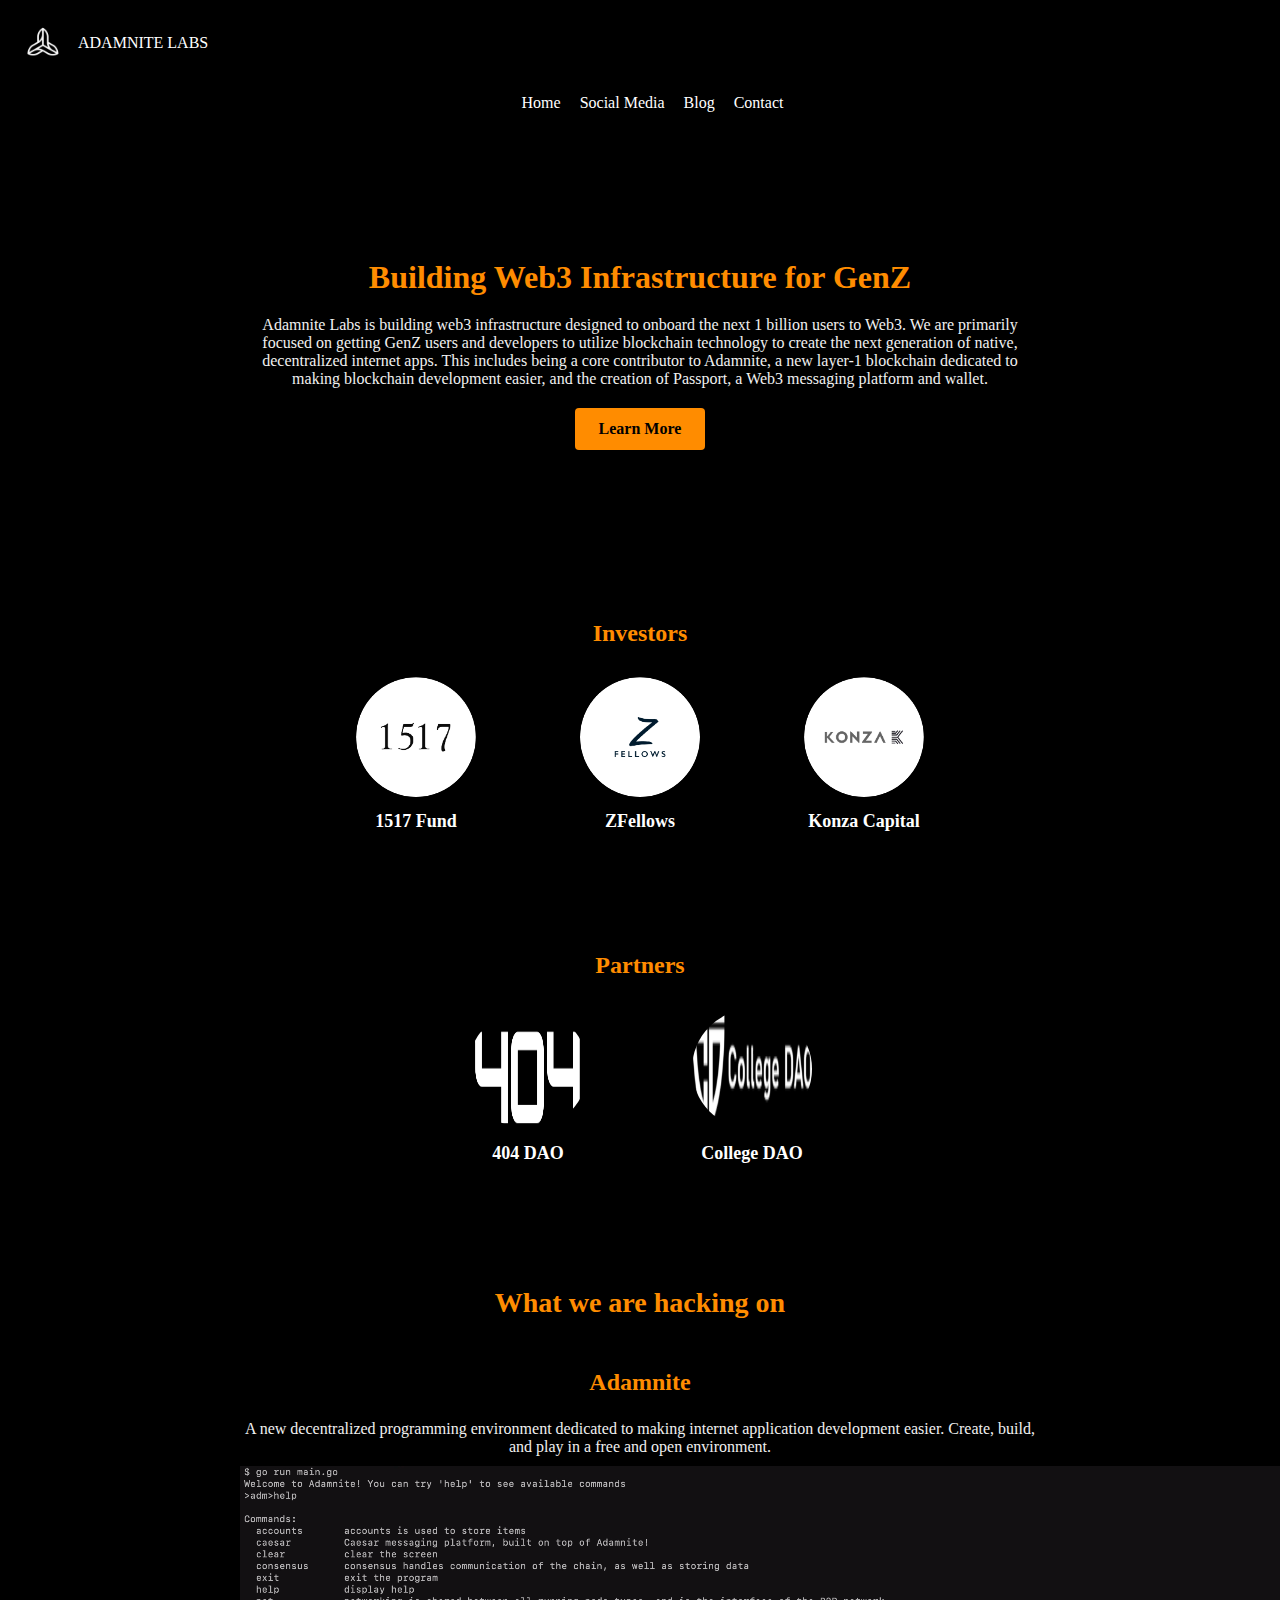
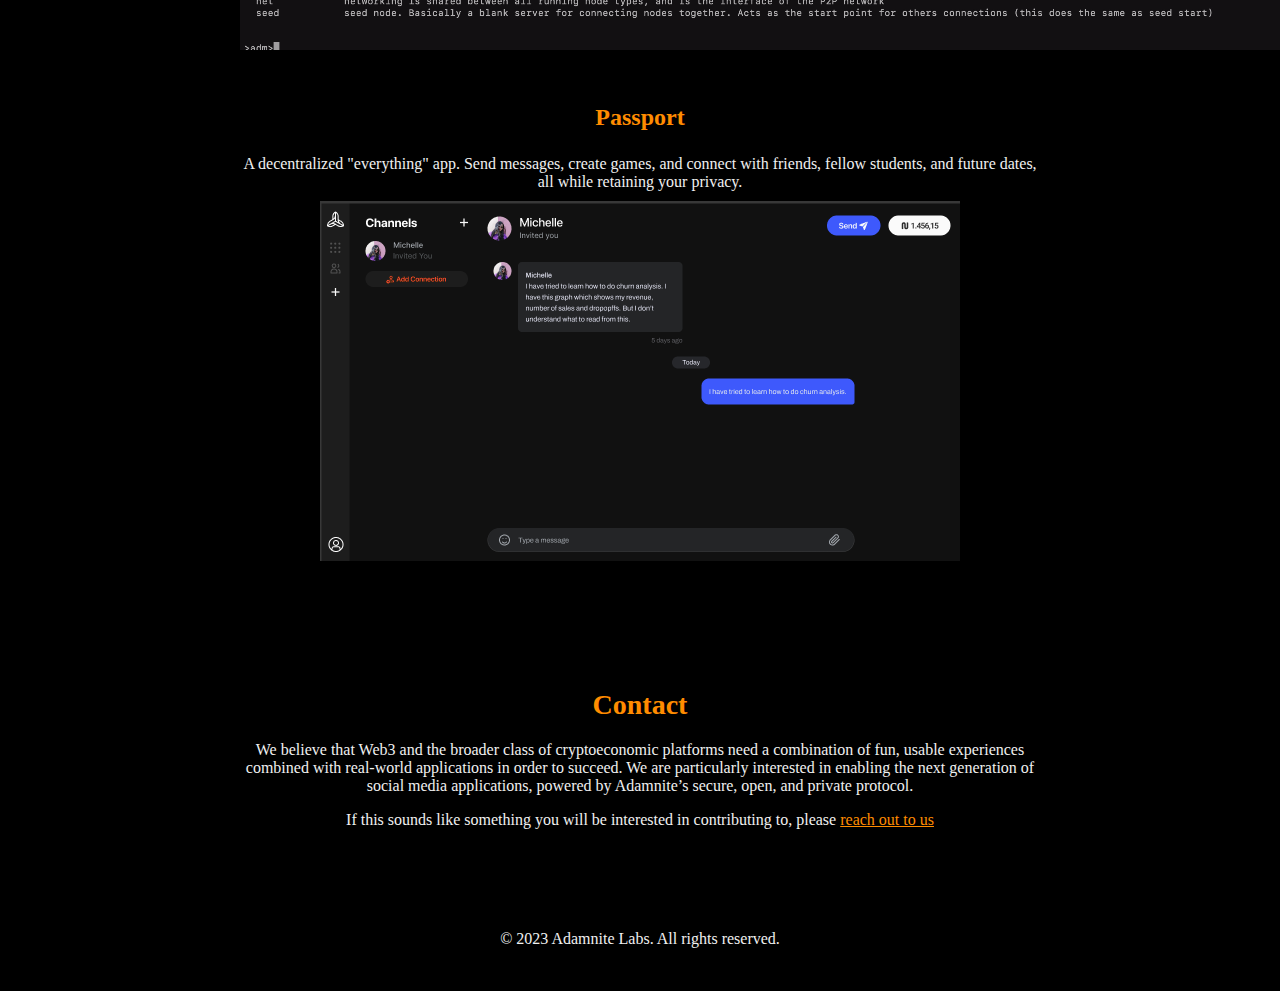
==== index.html @ 5af7b46d "Add files for website" ====
<!DOCTYPE html>
<html lang="en">
<head>
  <meta charset="UTF-8">
  <meta name="viewport" content="width=device-width, initial-scale=1.0">
  <title>Adamnite Labs - Building Web3 Infrastructure for GenZ</title>
  <link rel="stylesheet" href="styles.css">
</head>
<body>
  <header>
      <div class="logo">
        <img src="Logo.png" alt="Adamnite Labs Logo">
        <he>ADAMNITE LABS</he>
      </div>
    <nav>
      <ul class="navigation">
        <li><a href="#home">Home</a></li>
        <li><a href="#social">Social Media</a></li>
        <li><a href="#blog">Blog</a></li>
        <li><a href="#contact">Contact</a></li>
      </ul>
    </nav>
  </header>

  <div class="hero">
    <h1 class="tagline">Building Web3 Infrastructure for GenZ</h1>
    <p class="description">Adamnite Labs is building web3 infrastructure designed to onboard the next 1 billion users to Web3. We are primarily focused on getting GenZ users and developers to utilize blockchain technology to create the next generation of native, decentralized internet apps. This includes being a core contributor to Adamnite, a new layer-1 blockchain dedicated to making blockchain development easier, and the creation of Passport, a Web3 messaging platform and wallet.</p>
    <a href="#" class="cta-button">Learn More</a>
  </div>

  <section class="partners">
    <h2>Investors</h2>
    <div class="partner">
      <img src="1517.png" alt="Partner 1">
      <h3>1517 Fund</h3>
    </div>
    <div class="partner">
      <img src="z-fellows.png" alt="Partner 2">
      <h3>ZFellows</h3>
    </div>
    <div class="partner">
      <img src="konza.png" alt="Partner 3">
      <h3>Konza Capital</h3>
    </div>
  </section>

  <section class="partners">
    <h2>Partners</h2>
    <div class="partner">
      <img src="404.png" alt="Partner 1">
      <h3>404 DAO</h3>
    </div>
    <div class="partner">
      <img src="CollegeDAO.png" alt="Partner 2">
      <h3>College DAO</h3>
    </div>
  </section>
  

  <section id="products" class="section">
    <div class="container">
      <h2>What we are hacking on</h2>
      <div class="product">
        <h3>Adamnite</h3>
        <p>A new decentralized programming environment dedicated to making internet application development easier. Create, build, and play in a free and open environment.</p>
        <img src="adamnite.png" alt="Adamnite Screenshot">
      </div>
      <div class="product">
        <h3>Passport</h3>
        <p>A decentralized "everything" app. Send messages, create games, and connect with friends, fellow students, and future dates, all while retaining your privacy.
        </p>
        <img src="passport.png" alt="Passport Screenshot">
      </div>
    </div>
  </section>

  <section id="features" class="section">
    <div class="container">
      <h2>Contact</h2>
      <p>We believe that Web3 and the broader class of cryptoeconomic platforms need a combination of fun, usable experiences combined with real-world applications in order to succeed. We are particularly interested in enabling the next generation of social media applications, powered by Adamnite’s secure, open, and private protocol.</p>
      <p>If this sounds like something you will be interested in contributing to, please <a href = "mailto:adamnite-labs@proton.me">reach out to us</a></p>
    </div>
  </section>

  <footer>
    <p>&copy; 2023 Adamnite Labs. All rights reserved.</p>
  </footer>

  <script src="script.js"></script>
</body>
</html>
---- styles.css ----
/* Global Styles */
body {
  background-color: #000;
  color: #fff;
}

h1, h2, h3, h4, h5, h6 {
  color: #ff8c00;
}

p {
  color: #f0f0f0;
  margin-bottom: 15px;
}

a {
  color: #ff8c00;
}

/* Header */
header {
  background-color: #000;
  padding: 10px;
}




.logo {
  display: flex;
  align-items: center;
  margin-bottom: 10px;
}

.logo img {
  width: 50px;
  margin-right: 10px;
}

.logo h3 {
  color: #fff;
  font-size: 20px;
  font-weight: bold;
  margin: 0;
}


.tagline h2 {
  font-size: 18px;
  margin: 0;
  align-items: center;
}

nav {
  display: flex;
  justify-content: center;
}

.navigation li {
  display: inline-block;
  margin-right: 15px;
}

.navigation a {
  color: #fff;
  text-decoration: none;
}

/* Hero Section */
.hero {
  background-color: #000;
  color: #fff;
  padding: 100px 0;
  text-align: center;
}

.tagline {
  color: #ff8c00;;
  font-size: 32px;
  margin-bottom: 20px;
}

.description {
  color: #f0f0f0;
  text-align: center;
  max-width: 800px;
  margin: 0 auto 20px;
}

.cta-button {
  display: inline-block;
  padding: 12px 24px;
  background-color: #ff8c00;;
  color: #000;
  text-decoration: none;
  font-weight: bold;
  border-radius: 4px;
}

.cta-button:hover {
  background-color: #fff;
  color: #ff8c00;;
}

/* Footer */
footer {
  background-color: #000;
  padding: 20px;
  text-align: center;
}

.social-media li {
  display: inline-block;
  margin-right: 10px;
}

.social-media a {
  color: #fff;
  text-decoration: none;
}

.social-media a:hover {
  color: #ff8c00;;
}
/* Sections */
.section {
  padding: 50px 0;
}

.container {
  max-width: 800px;
  margin: 0 auto;
  text-align: center;
}

.section h2 {
  font-size: 28px;
  margin-bottom: 20px;
}

/* Products */
.product {
  margin-top: 50px;
}

.product h3 {
  font-size: 24px;
  color: #ff8c00;
}

.product p {
  margin-bottom: 10px;
}


/* Rest of the CSS styles... */

/* Partner Section */
.partners {
  background-color: #000;
  color: #fff;
  padding: 50px 0;
  text-align: center;
}

.partners h2 {
  color: #ff8c00;
  font-size: 24px;
  margin-bottom: 30px;
}

.partner {
  display: inline-block;
  width: 200px;
  margin: 0 10px;
  text-align: center;
}

.partner img {
  width: 120px;
  height: 120px;
  border-radius: 50%;
  margin-bottom: 10px;
}

.partner h3 {
  color: #fff;
  font-size: 18px;
  margin: 0;
}

.partner p {
  color: #f0f0f0;
  font-size: 14px;
}


#particles-js {
  position: fixed;
  top: 5;
  left: 2;
  width: 30%;
  height: 30%;
  z-index: -1;
}
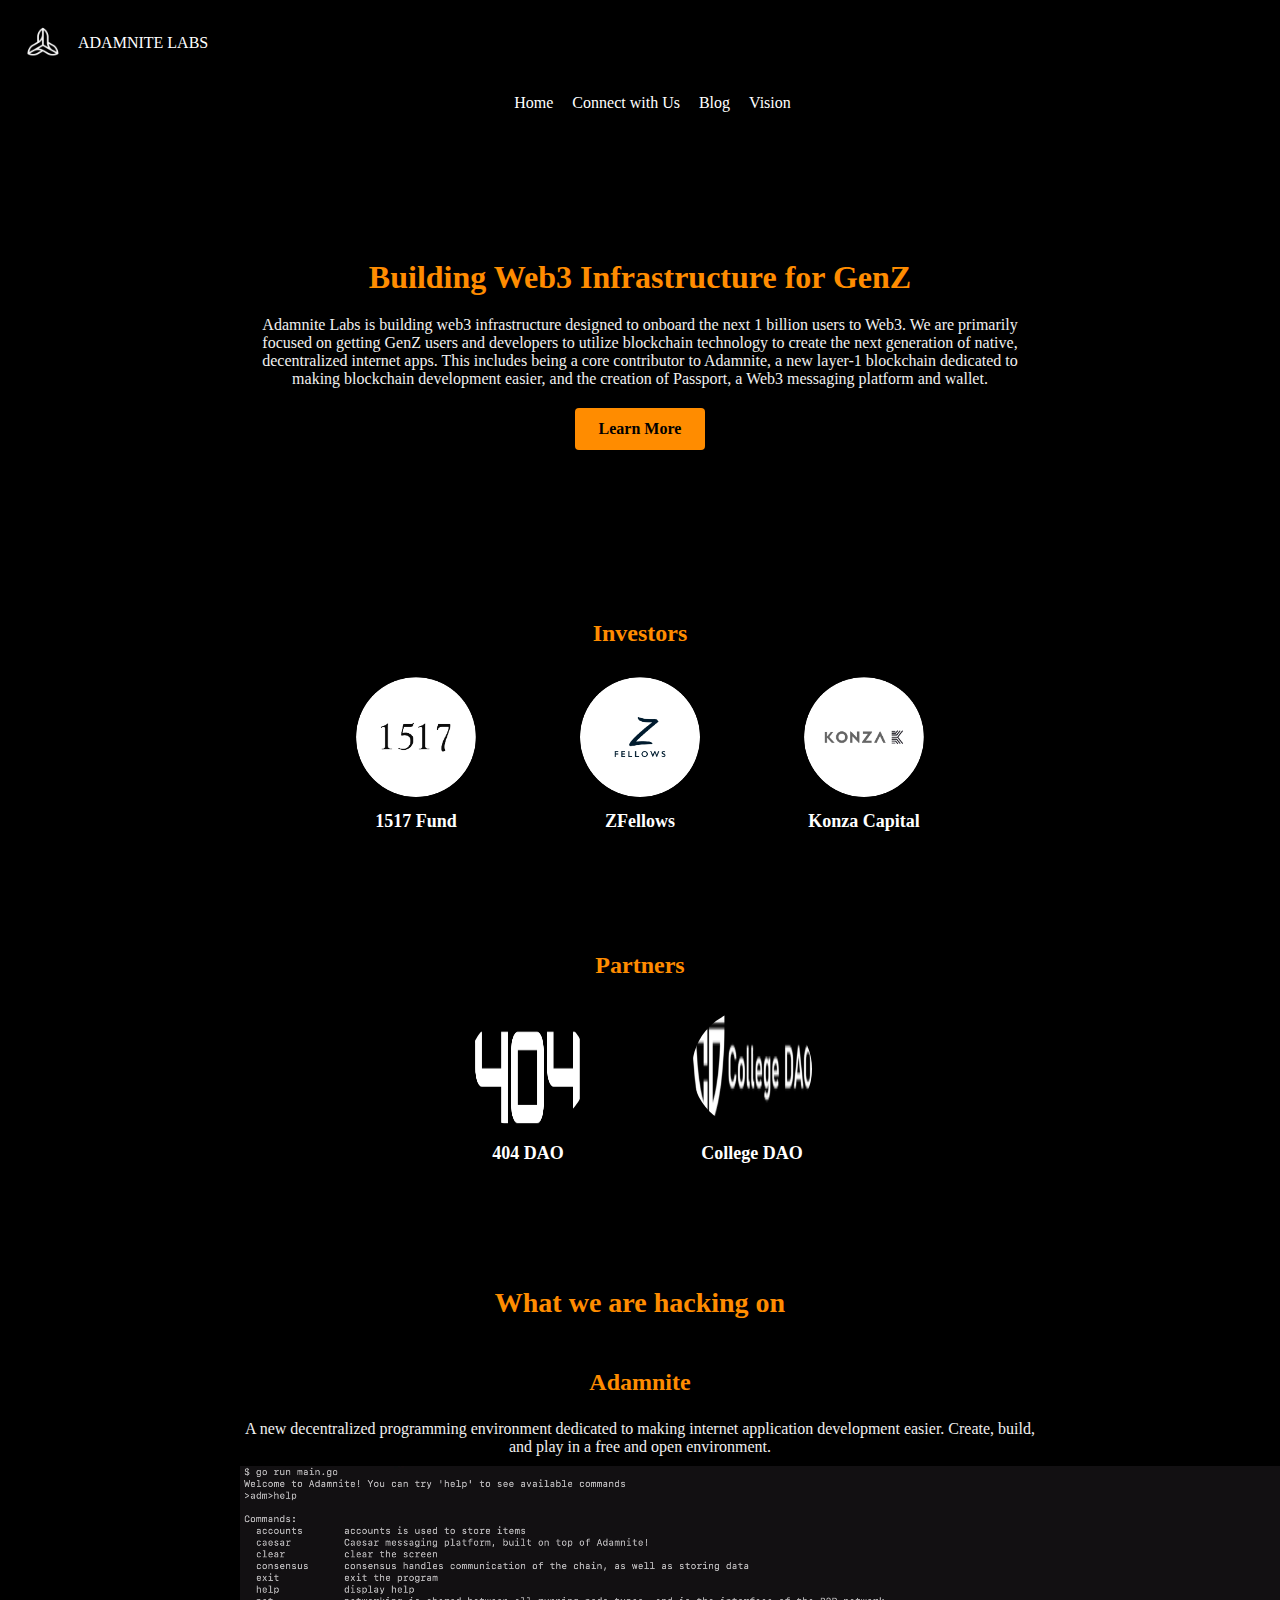
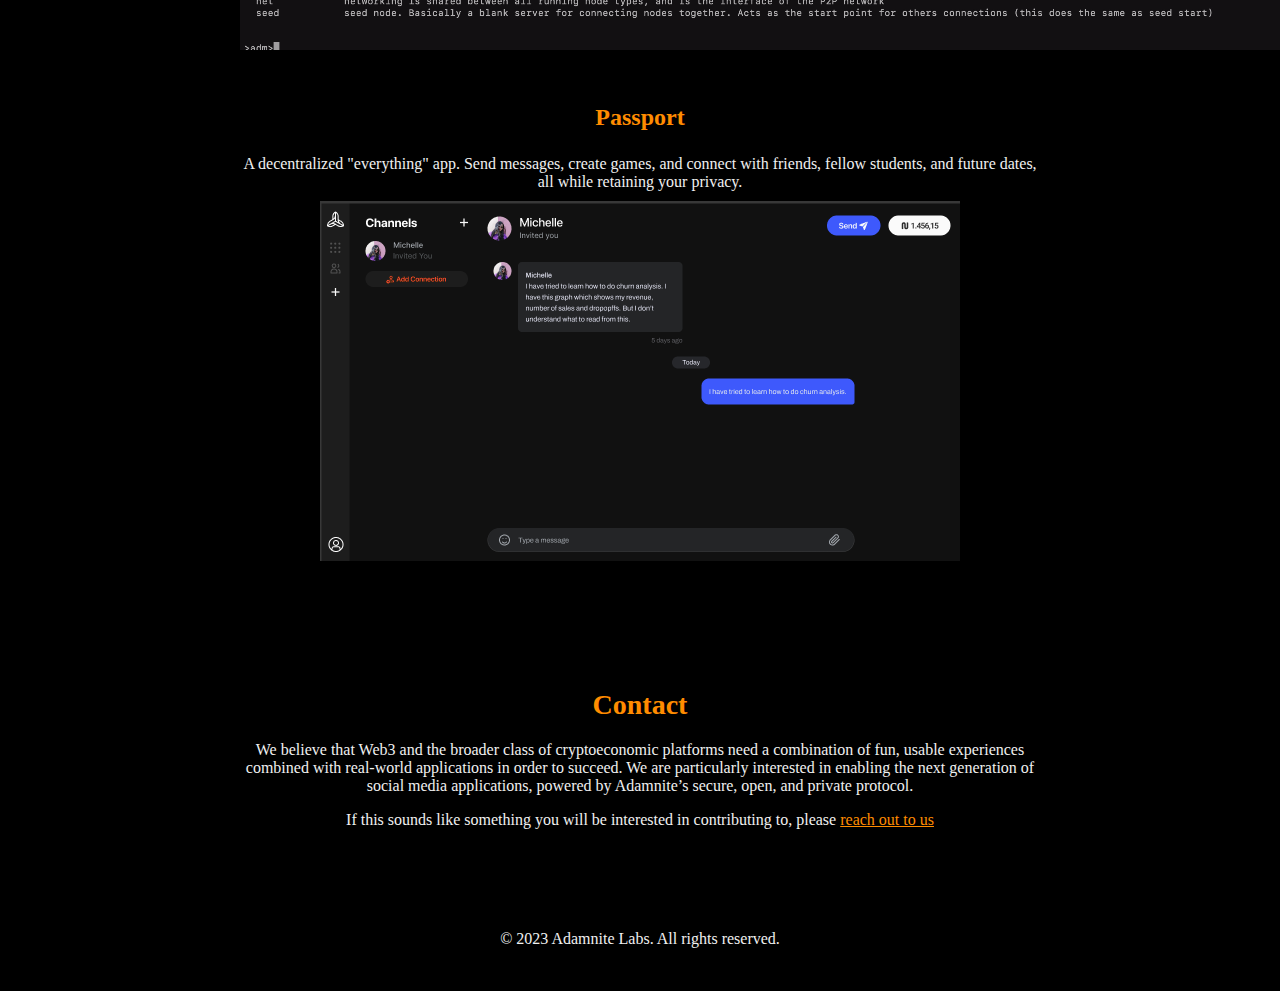
==== commit 782e0e3e: "Add files via upload" ====
--- a/index.html
+++ b/index.html
@@ -15,9 +15,9 @@
     <nav>
       <ul class="navigation">
         <li><a href="#home">Home</a></li>
-        <li><a href="#social">Social Media</a></li>
-        <li><a href="#blog">Blog</a></li>
-        <li><a href="#contact">Contact</a></li>
+        <li><a href="https://twitter.com/AdamniteLabs">Connect with Us</a></li>
+        <li><a href="https://medium.com/@adamnite">Blog</a></li>
+        <li><a href="vision.html">Vision</a></li>
       </ul>
     </nav>
   </header>
@@ -25,7 +25,7 @@
   <div class="hero">
     <h1 class="tagline">Building Web3 Infrastructure for GenZ</h1>
     <p class="description">Adamnite Labs is building web3 infrastructure designed to onboard the next 1 billion users to Web3. We are primarily focused on getting GenZ users and developers to utilize blockchain technology to create the next generation of native, decentralized internet apps. This includes being a core contributor to Adamnite, a new layer-1 blockchain dedicated to making blockchain development easier, and the creation of Passport, a Web3 messaging platform and wallet.</p>
-    <a href="#" class="cta-button">Learn More</a>
+    <a href="vision.html" class="cta-button">Learn More</a>
   </div>
 
   <section class="partners">
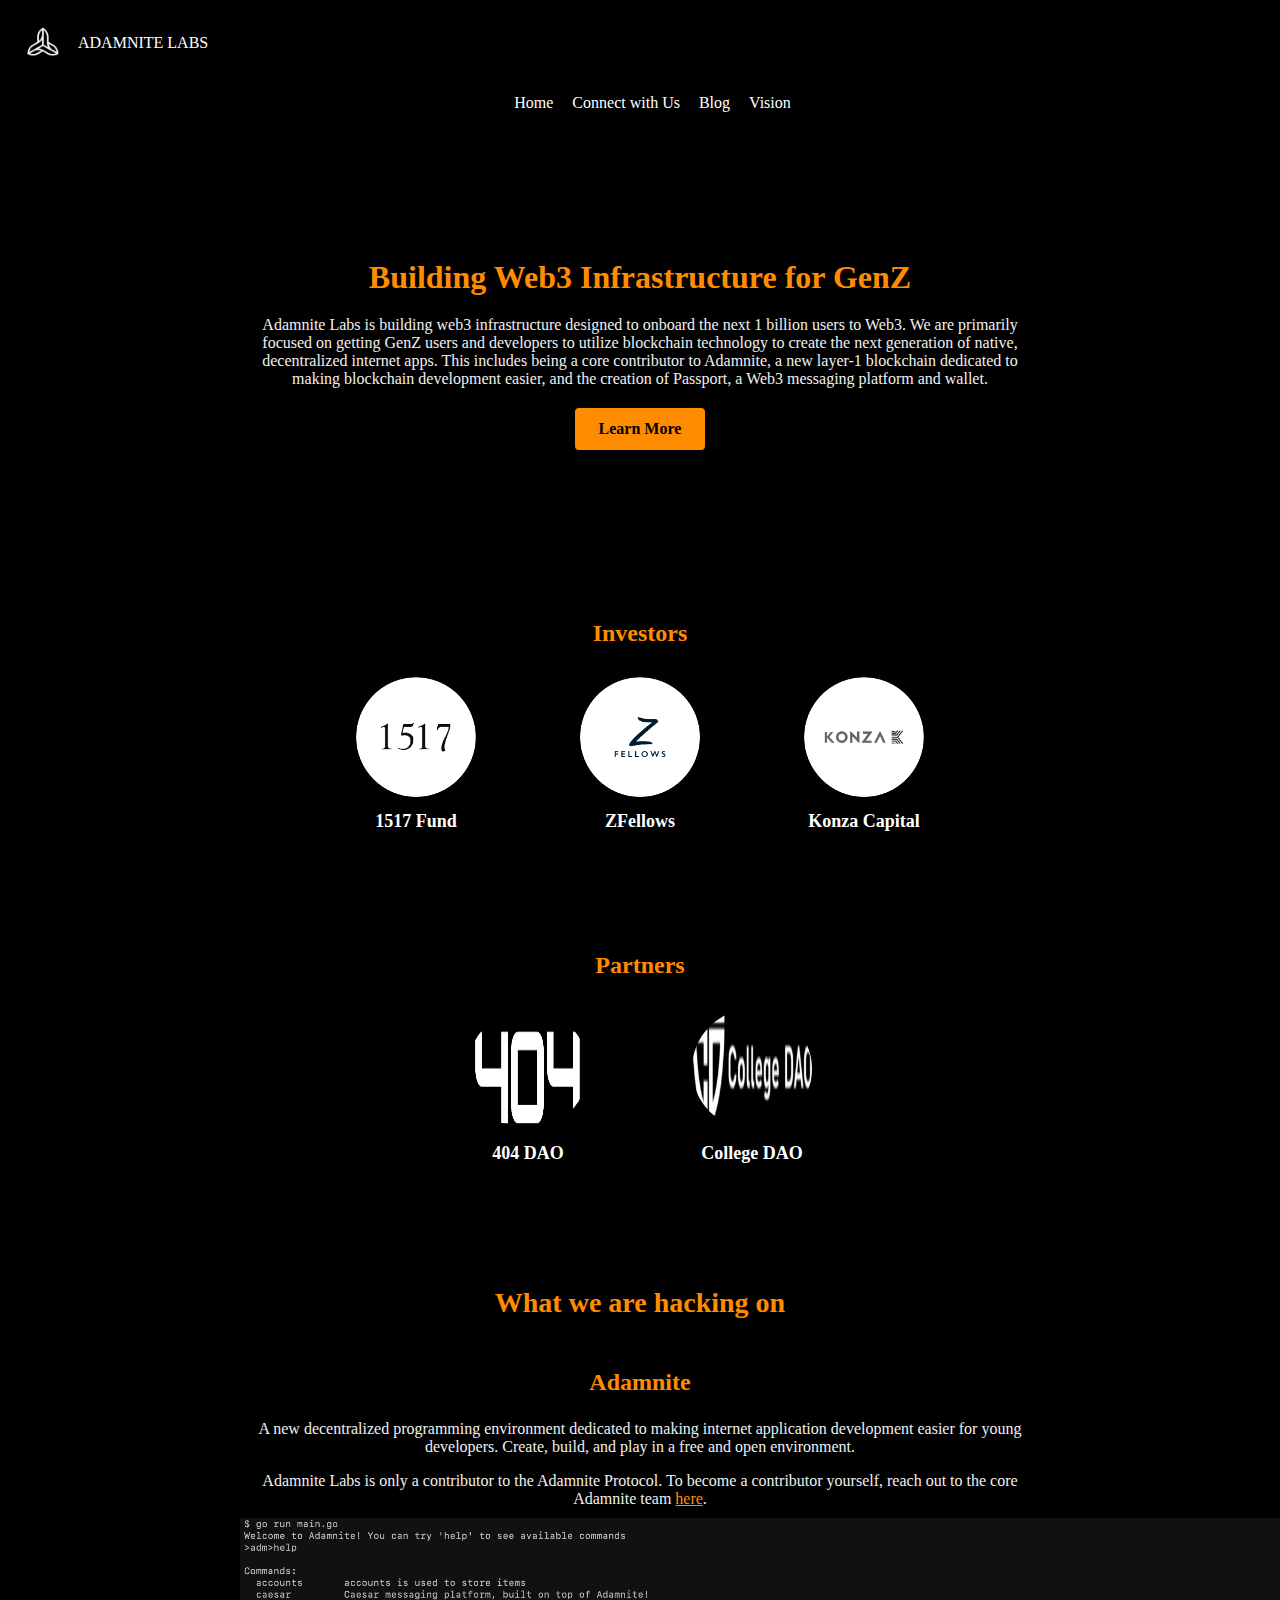
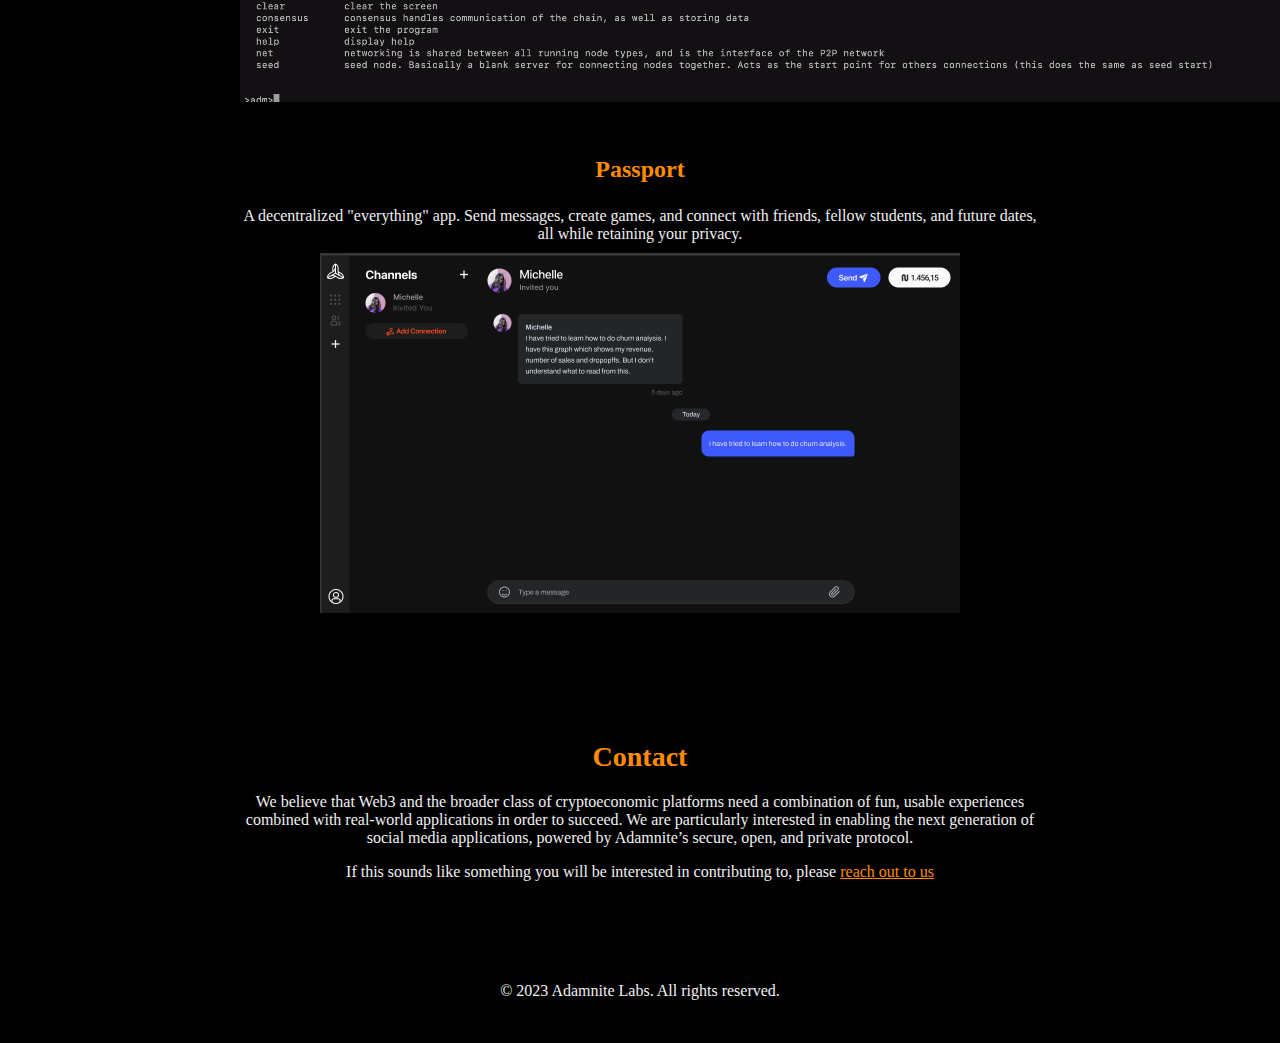
==== commit 741d6553: "Add files via upload" ====
--- a/index.html
+++ b/index.html
@@ -62,7 +62,8 @@
       <h2>What we are hacking on</h2>
       <div class="product">
         <h3>Adamnite</h3>
-        <p>A new decentralized programming environment dedicated to making internet application development easier. Create, build, and play in a free and open environment.</p>
+        <p>A new decentralized programming environment dedicated to making internet application development easier for young developers. Create, build, and play in a free and open environment.</p>
+        <p>Adamnite Labs is only a contributor to the Adamnite Protocol. To become a contributor yourself, reach out to the core Adamnite team <a href = "adamnite.org"> here</a>.</p>
         <img src="adamnite.png" alt="Adamnite Screenshot">
       </div>
       <div class="product">
